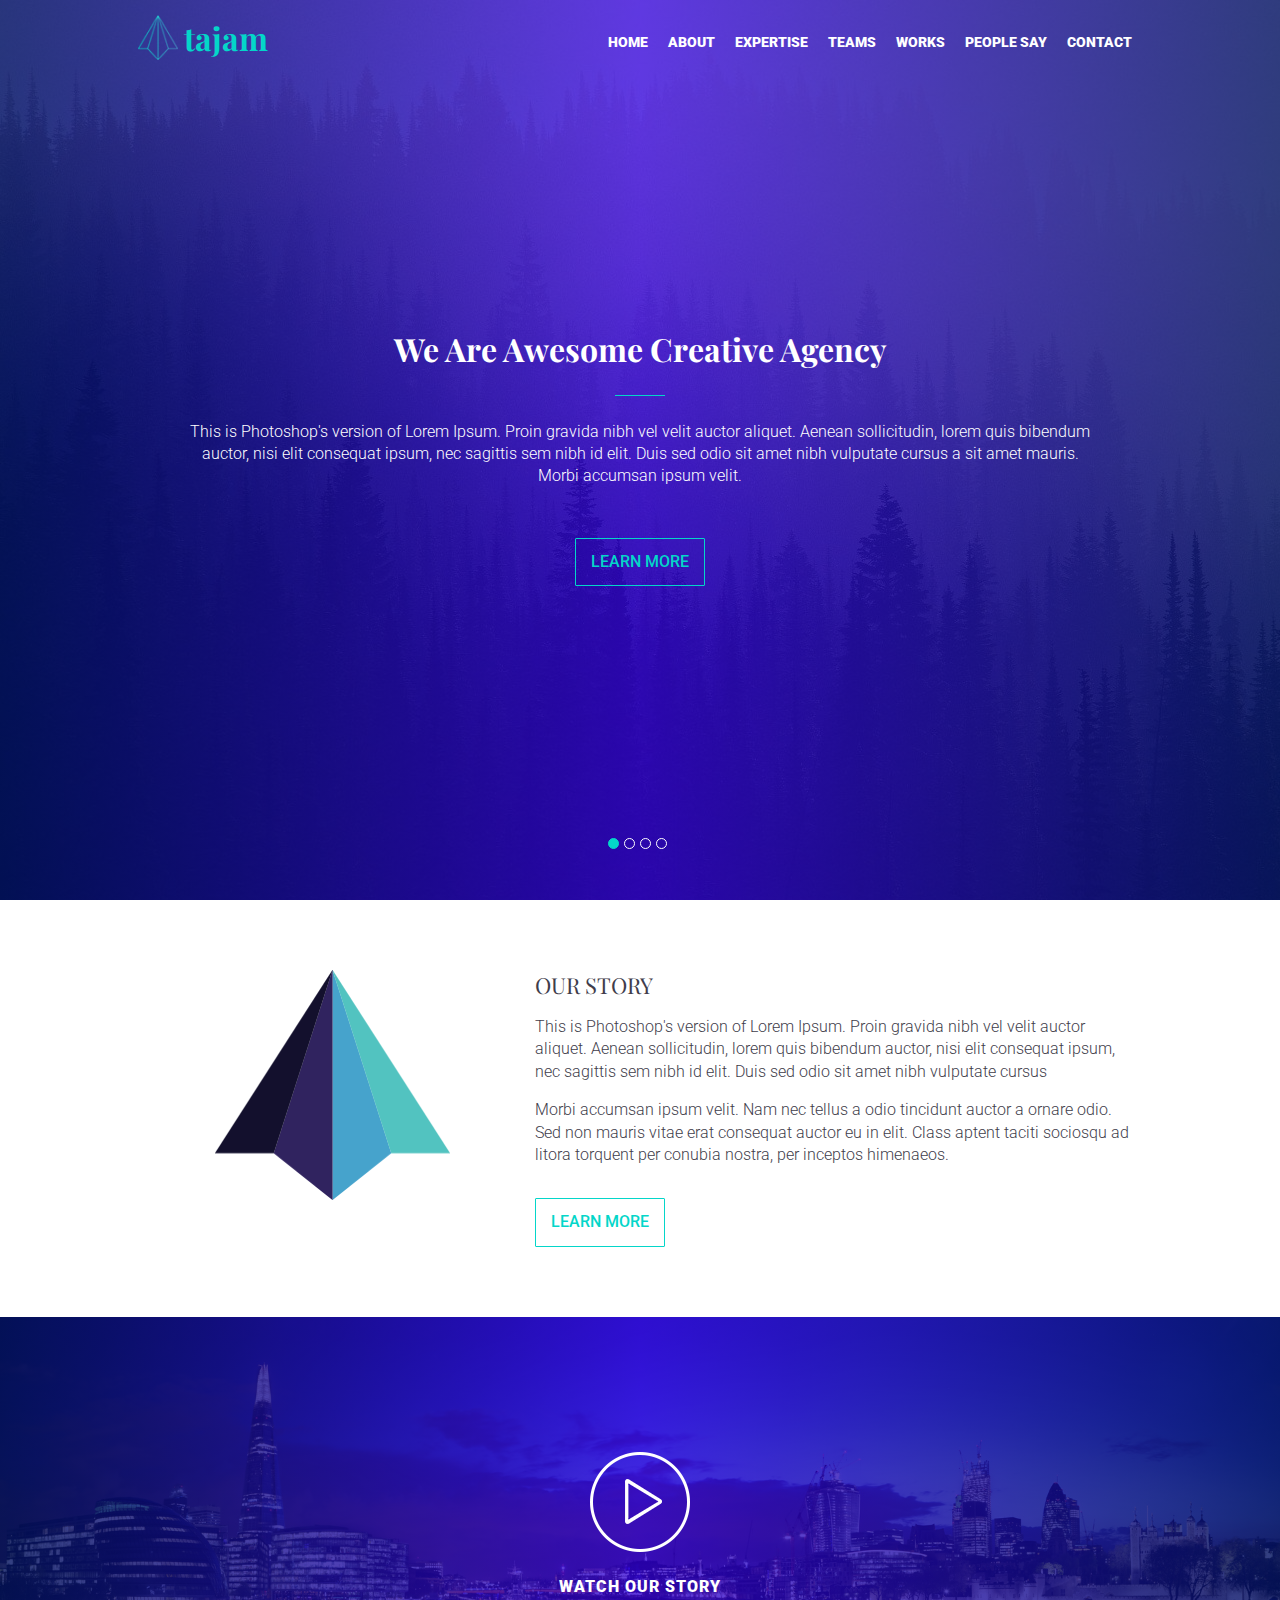
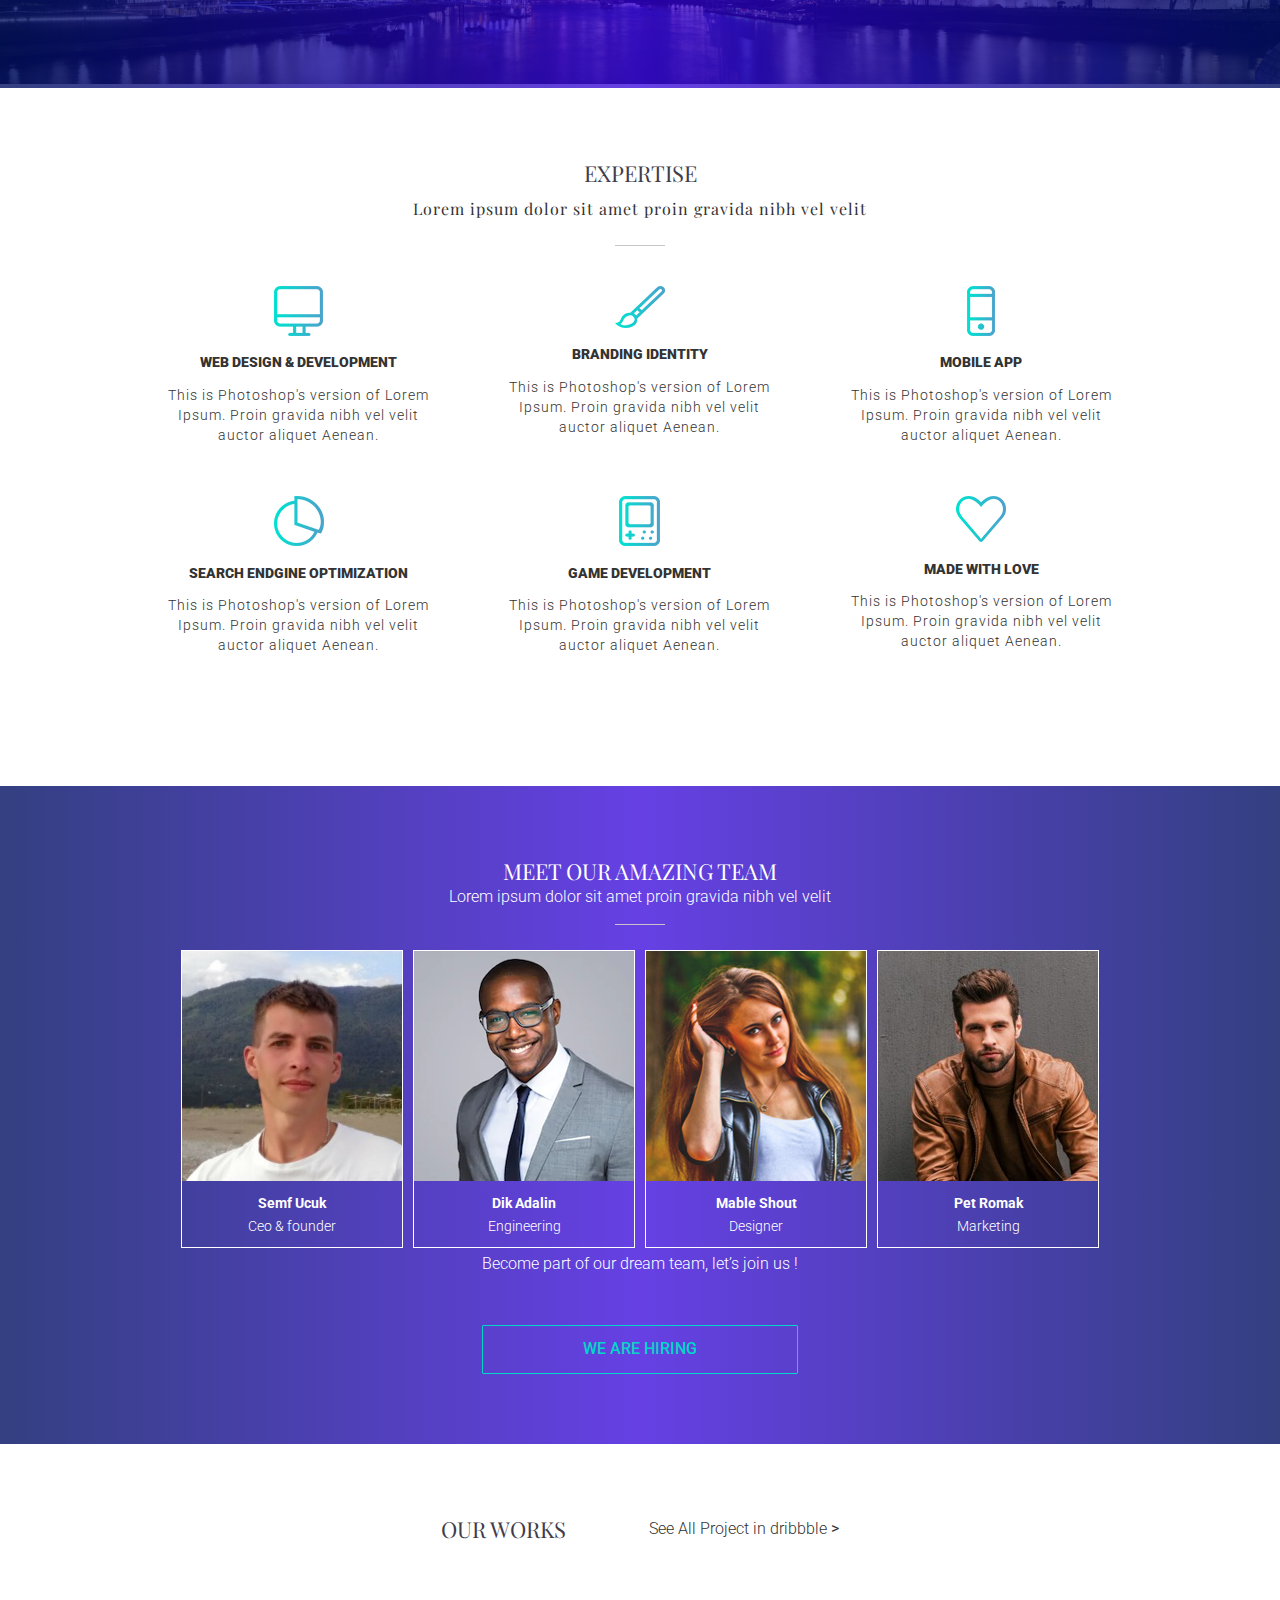
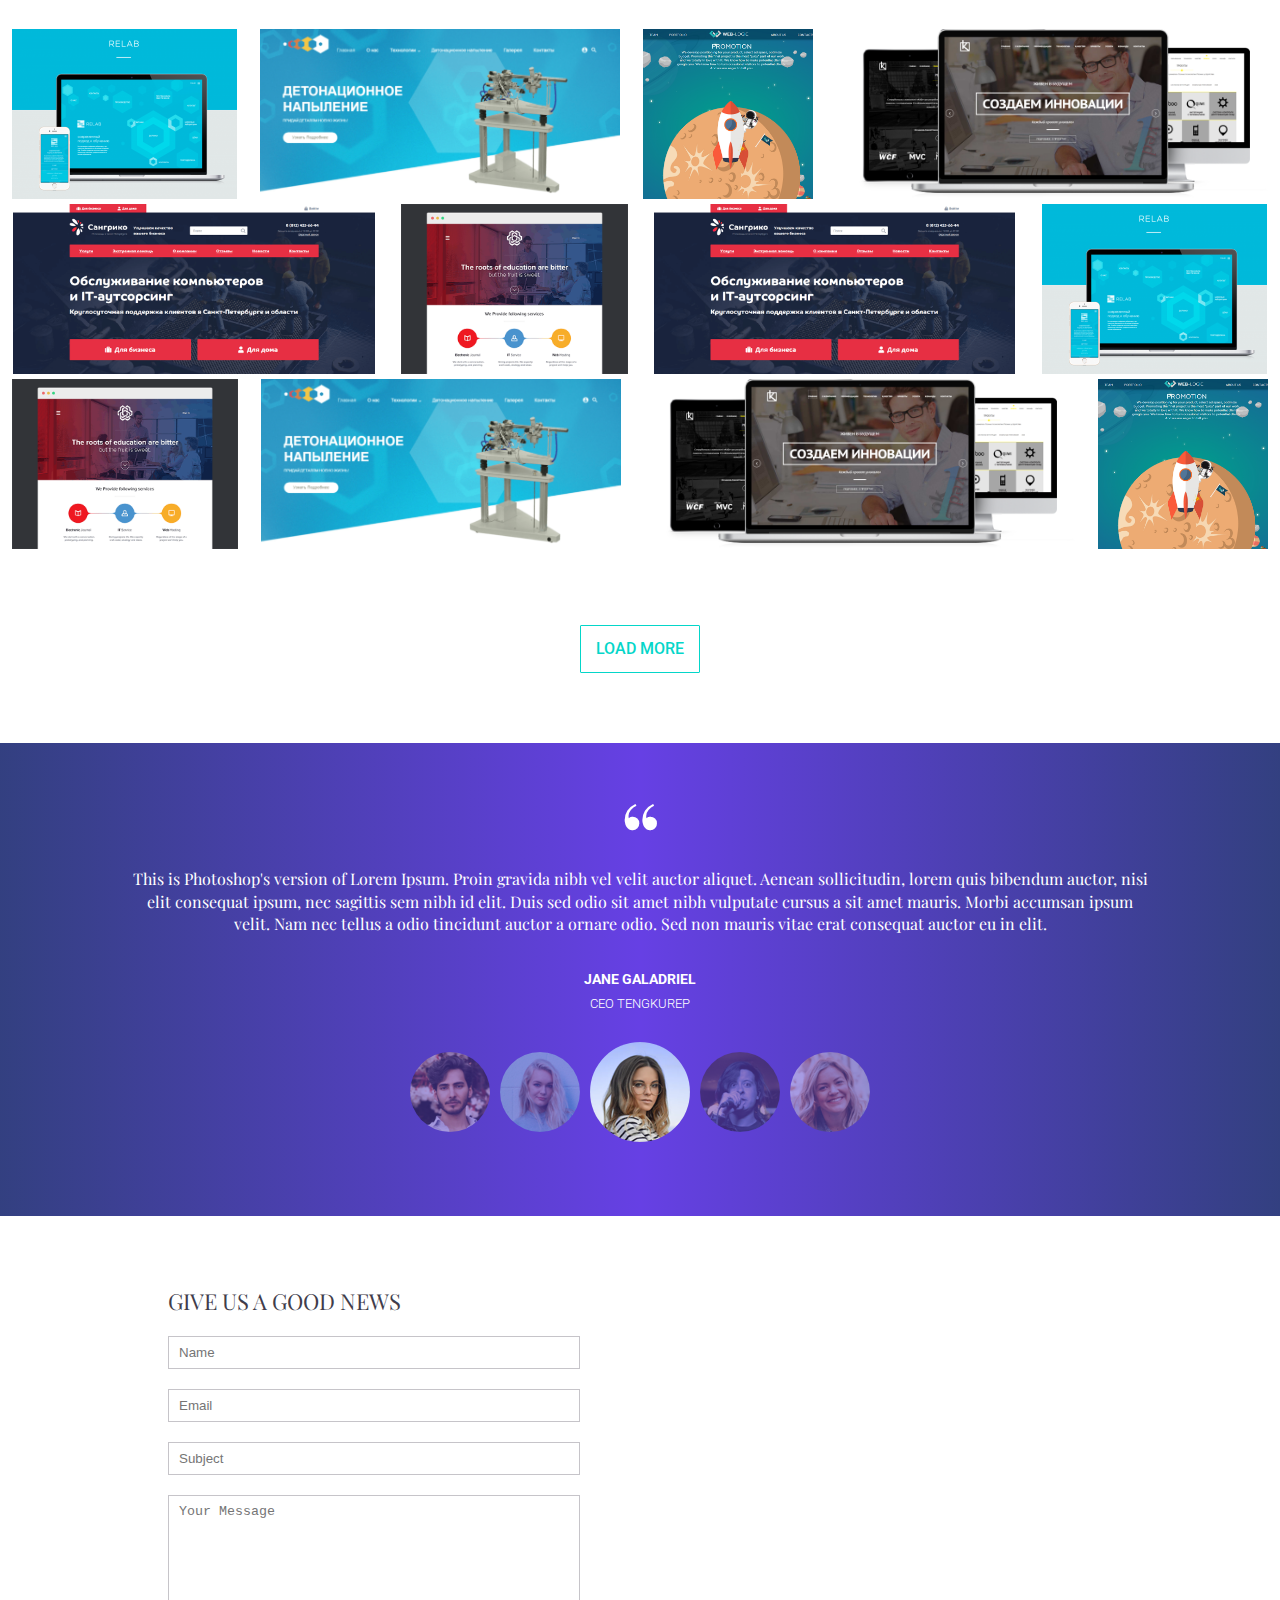
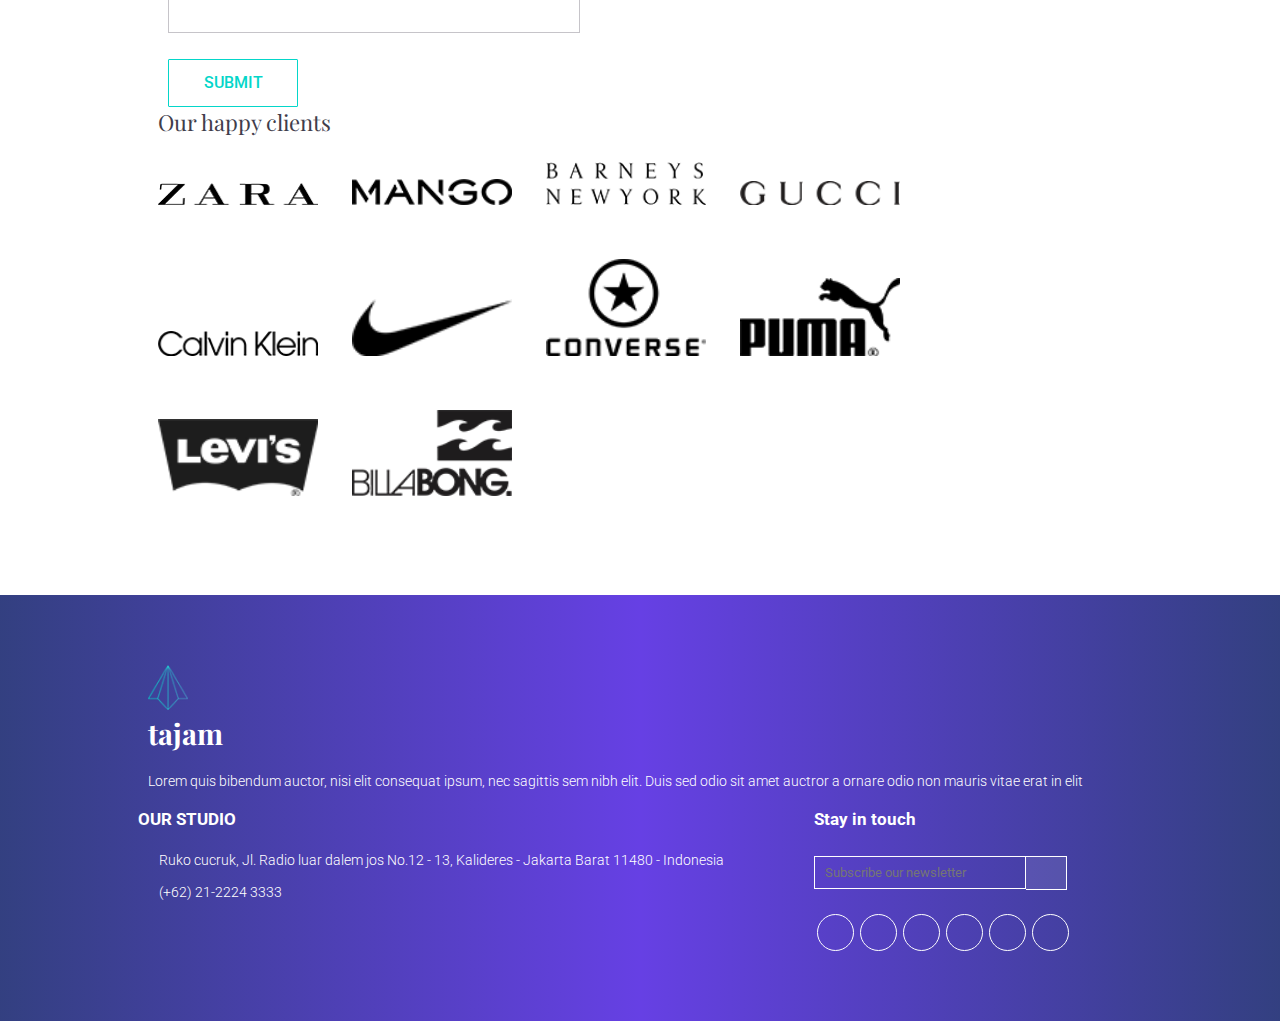
==== Tajem/index.html @ 439e1b5f "Добавлены файлы сайта" ====
<!DOCTYPE html>
<html lang="en" dir="ltr">
  <head>
    <meta charset="utf-8">
    <meta name="viewport" content="width=device-width,initial-scale=1">
    <meta name="description" content="Glasscorn portfolio site">
    <link rel="stylesheet" type="text/css" href="styles/flexbox-classes.css">
    <link rel="stylesheet" type="text/css" href="styles/master.css">
    <link rel="stylesheet" type="text/css" href="styles/adaptive-menu.css">
    <link rel="stylesheet" type="text/css" href="styles/media.css">
    <link href="https://fonts.googleapis.com/css?family=Playfair+Display:400,700,900|
    Roboto:100,300,400,500,700,900&display=swap" rel="stylesheet">
    <title>Tajem Master</title>
    <script src="https://kit.fontawesome.com/7d2cee391a.js"></script>
  </head>
  <body>
    <script type="text/javascript">
      window.onload = function(){
        document.body.classList.remove('preload');
      }
    </script>

    <section class="first-screen-section full-height full-bg">
      <div class="bg-overlay"></div>
      <div class="wrapper full-height vertical-flex space-between center-block">
        <header class="flex vertical-center space-between upper-overlay">
          <div class="logo-box flex vertical-center area-left roboto-font">
            <img class="logo" src="Images/tajam-logo.png" alt="">
            <h1>tajam</h1>
          </div>
          <input type="checkbox" id="check-menu" class="disabled">
          <nav class="area-right">
            <ul class="uppercase roboto-font">
              <li><a class="white-text" href="#">Home</a></li>
              <li><a class="white-text" href="#">About</a></li>
              <li><a class="white-text" href="#">Expertise</a></li>
              <li><a class="white-text" href="#">Teams</a></li>
              <li><a class="white-text" href="#">Works</a></li>
              <li><a class="white-text" href="#">People say</a></li>
              <li><a class="white-text" href="#">Contact</a></li>
            </ul>
          </nav>
          <label class="adaptive-menu-button" for="check-menu">
            <span class="stick top-stick"></span>
            <span class="stick middle-stick"></span>
            <span class="stick bottom-stick"></span>
          </label>
        </header>
        <div class="title vertical-flex vertical-center upper-overlay center-text white-text">
          <h1>We Are Awesome Creative Agency</h1>
          <span class="separator"></span>
          <p class="title-desc">This is Photoshop's version  of Lorem Ipsum. Proin gravida nibh vel velit auctor aliquet. Aenean sollicitudin, lorem
             quis bibendum auctor, nisi elit consequat ipsum, nec sagittis sem nibh id elit. Duis sed odio sit amet nibh
             vulputate cursus a sit amet mauris. Morbi accumsan ipsum velit.</p>
          <input class="button" type="button" value="Learn more">
        </div>
        <div class="circle-box flex center-block upper-overlay">
          <span class="circle curry"></span>
          <span class="circle"></span>
          <span class="circle"></span>
          <span class="circle"></span>
        </div>
     </div>
    </section>

    <section class="story-section">
      <div class="story-wrapper wrapper flex space-around center-block">
        <div class="story-container story-image area-left">
          <img class="logo-big" src="Images/logo-big.png" title="Tajem" alt="">
        </div>
        <div class="story-container story-text area-right">
          <h2>OUR STORY</h2>
          <p class="story-desc">This is Photoshop's version  of Lorem Ipsum. Proin gravida nibh vel velit auctor
            aliquet. Aenean sollicitudin, lorem quis bibendum auctor, nisi elit consequat ipsum,
            nec sagittis sem nibh id elit. Duis sed odio sit amet nibh vulputate cursus</p>
          <p class="story-desc">Morbi accumsan ipsum velit. Nam nec tellus a odio tincidunt auctor a ornare odio.
            Sed non  mauris vitae erat consequat auctor eu in elit. Class aptent taciti sociosqu
            ad litora torquent per conubia nostra, per inceptos himenaeos.</p>
          <input class="button white-bg-button" type="button" value="Learn more">
        </div>
      </div>
    </section>

    <section class="video-section">
      <div class="video-wrapper">
        <div id="video-overlay" class="bg-overlay"></div>
        <video id="video" src="Video/video.mp4" loop poster="Images/poster-image.jpg"></video>
        <span id="video-controls" class="upper-overlay">
          <img id="play" src="Images/play.png" alt="">
          <img id="pause" class="disabled" src="Images/pause.png." alt="">
        </span>
        <span id="video-text" class="upper-overlay uppercase center-text roboto-font white-text">Watch our story</span>
      </div>
    </section>

    <section class="trigger-section">
      <div class="wrapper benefits vertical-flex vertical-center horizontal-center wrap center-block center-text">
        <h2>EXPERTISE</h2>
        <p class="playfair-font">Lorem ipsum dolor sit amet proin gravida nibh vel velit</p>
        <span class="separator gray"></span>
        <div class="triggers-box flex space-around wrap roboto-font">
          <div class="trigger">
            <img src="Images/webDev.png" alt="">
            <h3 class="uppercase">Web design & development</h3>
            <p>This is Photoshop's version  of Lorem<br>
               Ipsum. Proin gravida nibh vel velit<br>
               auctor aliquet Aenean.</p>
          </div>
          <div class="trigger">
            <img src="Images/branding.png" alt="">
            <h3 class="uppercase">Branding identity</h3>
            <p>This is Photoshop's version  of Lorem<br>
               Ipsum. Proin gravida nibh vel velit<br>
               auctor aliquet Aenean.</p>
          </div>
          <div class="trigger">
            <img src="Images/mobile.png" alt="">
            <h3 class="uppercase">Mobile app</h3>
            <p>This is Photoshop's version  of Lorem<br>
               Ipsum. Proin gravida nibh vel velit<br>
               auctor aliquet Aenean.</p>
          </div>
          <div class="trigger">
            <img src="Images/seo.png" alt="">
            <h3 class="uppercase">Search endgine optimization</h3>
            <p>This is Photoshop's version  of Lorem<br>
               Ipsum. Proin gravida nibh vel velit<br>
               auctor aliquet Aenean.</p>
          </div>
          <div class="trigger">
            <img src="Images/game.png" alt="">
            <h3 class="uppercase">Game development</h3>
            <p>This is Photoshop's version  of Lorem<br>
               Ipsum. Proin gravida nibh vel velit<br>
               auctor aliquet Aenean.</p>
          </div>
          <div class="trigger">
            <img src="Images/love.png" alt="">
            <h3 class="uppercase">Made with love</h3>
            <p>This is Photoshop's version  of Lorem<br>
               Ipsum. Proin gravida nibh vel velit<br>
               auctor aliquet Aenean.</p>
          </div>
        </div>
      </div>
    </section>

    <section class="team-section full-bg">
      <div class="bg-overlay"></div>
      <div class="wrapper team vertical-flex vertical-center upper-overlay center-block white-text">
        <h2 class="playfair-font white-text">MEET OUR AMAZING TEAM</h2>
        <p>Lorem ipsum dolor sit amet proin gravida nibh vel velit</p>
        <span class="separator gray"></span>
        <div class="flex vertical-center horizontal-center wrap center-text">
          <div class="person-card roboto-font">
            <img class="person-face" src="Images/seo-person.jpg" alt="">
            <h3 class="roboto-font">Semf Ucuk</h3>
            <p>Ceo & founder</p>
          </div>
          <div class="person-card">
            <img class="person-face" src="Images/engineering-person.jpg" alt="">
            <h3 class="roboto-font">Dik Adalin</h3>
            <p>Engineering</p>
          </div>
          <div class="person-card">
            <img class="person-face" src="Images/designer-person.jpg" alt="">
            <h3 class="roboto-font">Mable Shout</h3>
            <p>Designer</p>
          </div>
          <div class="person-card">
            <img class="person-face" src="Images/marketing-person.jpg" alt="">
            <span class="person-text">
              <h3 class="roboto-font">Pet Romak</h3>
              <p>Marketing</p>
            </span>
          </div>
        </div>
        <div class="under-text vertical-flex">
          <p>Become part of our dream team, let’s join us !</p>
          <input class="button white-button" type="button" value="We are hiring">
        </div>
      </div>
    </section>

    <section class="works-section">
      <div class="wrapper-full works vertical-flex vertical-center">
        <span class="wrapper works-header flex vertical-center   space-around">
          <h2 class="uppercase">Our works</h2>
          <p class="see_all roboto-font">See All Project in dribbble <b>></b></p>
        </span>
        <div class="works-box flex space-around wrap">
          <img class="work" src="Images/Works/work1.png" alt="">
          <img class="work" src="Images/Works/work2.png" alt="">
          <img class="work" src="Images/Works/work3.png" alt="">
          <img class="work" src="Images/Works/work4.png" alt="">
          <img class="work" src="Images/Works/work5.png" alt="">
          <img class="work" src="Images/Works/work6.png" alt="">
          <img class="work" src="Images/Works/work5.png" alt="">
          <img class="work" src="Images/Works/work1.png" alt="">
          <img class="work" src="Images/Works/work6.png" alt="">
          <img class="work" src="Images/Works/work2.png" alt="">
          <img class="work" src="Images/Works/work4.png" alt="">
          <img class="work" src="Images/Works/work3.png" alt="">
          <img class="work hidden-work" src="Images/Works/work1.png" alt="">
          <img class="work hidden-work" src="Images/Works/work2.png" alt="">
          <img class="work hidden-work" src="Images/Works/work3.png" alt="">
          <img class="work hidden-work" src="Images/Works/work4.png" alt="">
          <img class="work hidden-work" src="Images/Works/work5.png" alt="">
          <img class="work hidden-work" src="Images/Works/work6.png" alt="">
        </div>
        <input id="more-button" class="button white-bg-button" type="button" value="Load more">
      </div>
    </section>

    <section class="teachers-section ful-bg">
      <div class="bg-overlay"></div>
      <div class="wrapper teachers vertical-flex upper-overlay center-block white-text">
        <h2 class="quotes center-text white-text">“</h2>
        <p class="teachers-text playfair-font center-text">This is Photoshop's version  of Lorem Ipsum. Proin gravida nibh vel velit auctor aliquet. Aenean
          sollicitudin, lorem quis bibendum auctor, nisi elit consequat ipsum, nec sagittis sem nibh id elit. Duis
          sed odio sit amet nibh vulputate cursus a sit amet mauris. Morbi accumsan ipsum velit. Nam nec tellus
          a odio tincidunt auctor a ornare odio. Sed non  mauris vitae erat consequat auctor eu in elit.</p>
        <div class="under-text vertical-flex">
          <div id="profession-slider">
            <div class="slider-wrapper flex horizontal-center center-block">
              <ul class="slider-list flex space-between vertical-center uppercase center-text" id="slider-profession-list">
                <li class="slide profession-slide">
                  <h2>David Sakhim</h2>
                  <h3>Analytics Manager</h3>
                </li>
                <li class="slide profession-slide">
                  <h2>Steve Light</h2>
                  <h3>Marketing Specialist</h3>
                </li>
                <li class="slide profession-slide">
                  <h2>Alan Gandhi</h2>
                  <h3>Cyber Security</h3>
                </li>
                <li class="slide profession-slide">
                  <h2>Emmie Edwards</h2>
                  <h3>Manager</h3>
                </li>
                <li class="slide profession-slide">
                  <h2>Jane Galadriel</h2>
                  <h3>Ceo Tengkurep</h3>
                </li>
                <li class="slide profession-slide">
                  <h2>Laury Brown</h2>
                  <h3>Software Engineer</h3>
                </li>
                <li class="slide profession-slide">
                  <h2>Lize Rose</h2>
                  <h3>Neuronetwork developer</h3>
                </li>
                <li class="slide profession-slide">
                  <h2>Alice Smith</h2>
                  <h3>Game Developer</h3>
                </li>
                <li class="slide profession-slide">
                  <h2>Tim Clark</h2>
                  <h3>Database Administrator</h3>
                </li>
              </ul>
            </div>
          </div>
          <div id="slider" class="flex">
            <span class="slider-control white-text" id="control-left"><i class="fas fa-chevron-left"></i></span>
            <div class="slider-wrapper flex horizontal-center center-block">
              <ul class="slider-list flex vertical-center" id="slider-list">
                <li class="slide">
                  <img class="slider-image" src="Images/slide-1.jpg" alt="">
                </li>
                <li class="slide">
                  <img class="slider-image" src="Images/slide-2.jpg" alt="">
                </li>
                <li class="slide">
                  <img class="slider-image" src="Images/slide-3.jpg" alt="">
                </li>
                <li class="slide">
                  <img class="slider-image" src="Images/slide-4.jpg" alt="">
                </li>
                <li class="slide">
                  <img class="slider-image" src="Images/slide-5.jpg" alt="">
                </li>
                <li class="slide">
                  <img class="slider-image" src="Images/slide-6.jpg" alt="">
                </li>
                <li class="slide">
                  <img class="slider-image" src="Images/slide-7.jpg" alt="">
                </li>
                <li class="slide">
                  <img class="slider-image" src="Images/slide-8.jpg" alt="">
                </li>
                <li class="slide">
                  <img class="slider-image" src="Images/slide-9.jpg" alt="">
                </li>
              </ul>
            </div>
            <span class="slider-control" id="control-right"><i class="fas fa-chevron-right"></i></span>
          </div>
        </div>
      </div>
    </section>

    <section class="parthners-section">
      <div class="wrapper parthners flex wrap center-block">
        <div class="feedback-form-wrap area-left">
          <h2 class="uppercase">Give us a good news</h2>
            <form class="feedback vertical-flex roboto-font">
              <input type="text" placeholder="Name">
              <input type="text" placeholder="Email">
              <input type="text" placeholder="Subject">
              <textarea name="name" rows="8" cols="80" placeholder="Your Message"></textarea>
              <input style="width: 130px;" type="button" class="button white-bg-button" value="Submit">
            </form>
          </div>
          <div class="brands-wrap area-right">
            <h2>Our happy clients</h2>
            <img class="brand" src="Images/brands/Zara_Logo.png" alt="">
            <img class="brand" src="Images/brands/Logo_Mango.png" alt="">
            <img class="brand" src="Images/brands/Barneys_New_York_Logo.png" alt="">
            <img class="brand" src="Images/brands/Gucci_Logo.png" alt="">
            <img class="brand" src="Images/brands/Calvin_klein_logo.png" alt="">
            <img class="brand" src="Images/brands/Logo_NIKE.png" alt="">
            <img class="brand" src="Images/brands/Converse_logo.png" alt="">
            <img class="brand" src="Images/brands/Puma_Logo.png" alt="">
            <img class="brand" src="Images/brands/Levi's_logo..png" alt="">
            <img class="brand" src="Images/brands/Billabong_Logo.png" alt="">
          </div>
        </div>
      </div>
    </section>

    <section class="footer-section full-bg">
      <div class="bg-overlay"></div>
      <div class="wrapper footer vertical-flex upper-overlay center-block">
        <div class="info-container flex wrap">
          <div class="logo-box info vertical-flex white-text">
            <span style="margin-bottom: 20px;" class="horizontal-flex">
              <img class="logo" src="Images/tajam-logo.png" alt="">
              <h1>tajam</h1>
            </span>
            <p>Lorem quis bibendum auctor, nisi elit consequat ipsum, nec sagittis sem nibh elit. Duis sed odio sit amet auctror a ornare odio non mauris vitae erat in elit</p>
          </div>
          <div class="contacts info vertical-flex vertical-start white-text">
            <h3 class="uppercase roboto-font">Our studio</h3>
            <span class="contact-text adress flex vertical-start">
              <p>Ruko cucruk, Jl. Radio luar dalem jos No.12 - 13, Kalideres - Jakarta Barat
                11480 - Indonesia</p>
            </span>
            <span class="contact-text number flex vertical-start">
              <p>(+62) 21-2224 3333</p>
            </span>
          </div>
          <div class="subscribe info vertical-flex">
            <h3 class="roboto-font white-text">Stay in touch</h3>
            <span class="submit flex vertical-center">
              <input class="messge-send roboto-font white-text" type="text" placeholder="Subscribe our newsletter">
              <button class="send-button white-text" type="button"><i class="far fa-paper-plane"></i></button>
            </span>
            <span class="socials">
              <ul class="social-list">
                <li>
                  <a class="flex vertical-center horizontal-center white-text" href="#"><i class="fab fa-facebook-f"></i></a>
                </li>
                <li>
                  <a class="flex vertical-center horizontal-center white-text" href="#"><i class="fab fa-twitter"></i></a>
                </li>
                <li>
                  <a class="flex vertical-center horizontal-center white-text" href="#"><i class="fab fa-instagram"></i></a>
                </li>
                <li>
                  <a class="flex vertical-center horizontal-center white-text" href="#"><i class="fab fa-google-plus-g"></i></a>
                </li>
                <li>
                  <a class="flex vertical-center horizontal-center white-text" href="#"><i class="fab fa-youtube"></i></a>
                </li>
                <li>
                  <a class="flex vertical-center horizontal-center white-text" href="#"><i class="fab fa-reddit-alien"></i></a>
                </li>
              </ul>
            </span>
          </div>
        </div>
      </div>
    </section>

    <script type="text/javascript" defer src="Assets/video.js"></script>
    <script type="text/javascript" defer src="Assets/slider.js"></script>
    <script type="text/javascript" defer src="Assets/buttons.js"></script>
  </body>
</html>
---- Tajem/styles/flexbox-classes.css ----
.flex {
  display: flex;
}

.vertical-flex {
  display: flex;
  flex-direction: column;
}

.horizontal-center {
  justify-content: center;
}

.vertical-center {
  align-items: center;
}

.vertical-start {
  align-items: flex-start;
}

.space-between {
  justify-content: space-between;
}

.space-around {
  justify-content: space-around;
}

.wrap {
  flex-wrap: wrap;
}
---- Tajem/styles/master.css ----
h1, h2 {
  font-family: 'Playfair Display', serif;
  font-size: 2em;
  margin: 0;
}
h2 {
  font-size: 22px;
  color: #413d4b;
  font-weight: 300;
}

.preload * {
  transition: none;
}
.wrapper {
  max-width: 1024px;
  min-width: 480px;
}
.center-block {
  margin: 0 auto;
}
.full-bg {
  background-size: cover;
  background-position: center;
}
.area-left {
  padding-left: 10px;
}
.area-right {
  padding-right: 10px;
}
.bg-overlay {
  position: absolute;
  top: 0;
  left: 0;
  width: 100%;
  height: 100%;
  background: -webkit-linear-gradient(left, rgba(0, 16, 97, 0.8)
  0%, rgba(51,0,219,0.75) 50%, rgba(0, 16, 97, 0.8) 100%);
  z-index: 1;
}
.upper-overlay {
  z-index: 2;
  position: relative;
}
.uppercase {
  text-transform: uppercase;
}
.center-text {
  text-align: center;
}
.white-text {
  color: #fff !important;
}
.roboto-font {
  font-family: 'Roboto', sans-serif;
}
.playfair-font {
  font-family: 'Playfair Display', serif;
}


body {
  margin: 0;
  overflow-x: hidden;
}

.first-screen-section {
  background: url(../Images/first-screen-bg.jpg);
  background-attachment: fixed;
  position: relative;
}

.full-height {
  height: 100vh;
}

header {
  padding: 15px 0;
}

.logo-box {
  font-weight: 100;
  color: #04d6c9;
  padding-left: 10px;
}

.logo {
  width: 40px;
  height: 45px;
  margin-right: 5%;
}
.logo-big {
  width: 235px;
  height: 230px;
}

nav ul li {
  list-style: none;
  float: left;
  padding: 0 10px;
  font-size: 0.9em;
  font-weight: 900;
}
nav a {
  text-decoration: none;
  transition: 500ms ease;
}
nav a:hover {
  color: #04d6c9;
}
nav ul {
  margin: 0;
  padding: 10px 0 0 0;
}

p, .button {
  font-family: 'Roboto', sans-serif;
  font-weight: 300;
  margin: 0;
  line-height: 1.4em;
}

.separator {
  display: block;
  width: 50px;
  height: 1px;
  background-color: #04d6c9;
  margin: 25px 0;
}

.title-desc {
  width: 90%;
}

.button {
  background: none;
  border: 1px solid #04d6c9;
  border-radius: 1px;
  font-size: 1em;
  font-weight: 500;
  color: #04d6c9;
  padding: 12px 15px;
  margin-top: 50px;
  cursor: pointer;
  transition: 200ms ease;
  text-align: center;
  text-transform: uppercase;
}
.button:hover {
  color: #fff;
}
.button:active {
  border: 1px solid #fff;
}

.circle-box {
  padding-bottom: 5%;
}

.circle {
  width: 9px;
  height: 9px;
  border: solid 1px #fff;
  border-radius: 50%;
  margin-right: 5px;
}

.curry {
  border: solid 1px #04d6c9;
  background-color: #04d6c9;
}

.story-container {
  margin: 0 10px;
}

.story-wrapper {
  padding: 70px;
  padding-right: 0;
}

.story-desc {
  color: #413d4b;
  margin: 16px 0;
  width: 600px;
}

.white-bg-button {
  margin-top: 16px;
}
.white-bg-button:hover {
  color: rgba(0, 16, 97, 0.8);
}

.video-wrapper {
  position: relative;
}

.disabled {
  display: none;
}

video {
  object-fit: cover;
}

video[poster] {
  height:100%;
  width:100%;
}

#video-controls, #video-text {
  margin: auto;
  position: absolute;
  top: 0;
  right: 0;
  bottom: 0;
  left: 0;
  width: 100px;
  height: 100px;
}

#video-text {
  width: 180px;
  top: 250px;
  font-weight: 900;
  letter-spacing: 1px;
  opacity: 1;
  transition: 700ms ease;
}

.hidden {
  opacity: 0 !important;
}

#video-controls img {
  position: absolute;
  top: 0;
  left: 0;
  cursor: pointer;
}

#pause {
  opacity: 0;
  transition: 700ms ease;
}
#pause:hover  {
  opacity: 1;
}


.gray {
  background-color: #c6c4c9;
  margin: 15px 0 20px 0;
}

.trigger-section > div p {
  margin: 10px 0;
  letter-spacing: 1px;
  color: #333;
}

.triggers-box h3 {
  font-weight: 900;
}
.triggers-box h3, .triggers-box p {
  color: #333;
  font-size: 0.9em;
}

.benefits {
  padding: 70px 0 100px 0;
}

.trigger {
  margin: 20px;
}


.team-section {
  background: url(../Images/team-section-bg.jpg);
  background-attachment: fixed;
  position: relative;
}

.team {
  padding: 70px 0;
}
.team, .teachers h2 {
  margin-bottom: 10px;
}

.person-box {
  margin: 10px 0 60px 0;
}

.person-card {
  width: 220px;
  border: 1px solid #fff;
  margin: 5px 5px;
}
.person-card h3, .person-card p {
  font-size: 0.9em;
  margin: 10px 0 5px 0;
}
.person-card p {
  margin: 5px 0 10px 0;
}

.team-button {
  margin-top: 20px;
}

.works {
  margin: 70px 0;
}

.see_all {
  color: #333;
  cursor: pointer;
}
.see_all:hover {
  text-decoration: underline;
}

.works-box {
  margin: 80px 0 60px 0;
}

.work {
  max-height: 170px;
  margin-top: 5px;
}

.hidden-work {
  display: none;
}

.works-button {
  margin: 0;
}


.teachers-section {
  background: url(../Images/teachers-section-bg.jpg);
  background-attachment: fixed;
  position: relative;
}

.teachers {
  padding: 70px 0;
}

.quotes {
  font-size: 6.5em;
  line-height: 45px;
}

#slider {
  position: relative;
}

.slider-wrapper {
  width: 480px;
  overflow: hidden;
}

.slider-list {
  padding: 0;
  margin: 0;
  left: 0;
  position: relative;
  transition: 400ms ease;
}

.slide {
  list-style: none;
}
.profession-slide h2, .profession-slide h3 {
  font-size: 0.9em;
  font-weight: 700;
  line-height: 10px;
  color: #fff;
  font-family: 'Roboto', sans-serif;
}
.profession-slide h3 {
  font-size: 0.82em;
  font-weight: 300;
}
.profession-slide {
  margin: 40px 0 20px 0;
  opacity: 0;
  transition: 500ms ease;
}

.slider-image {
  border-radius: 50%;
  width: 80px;
  padding: 0 5px;
  opacity: 0.5;
  user-select: none;
  transition: 500ms ease opacity;
}

.current-slide {
  width: 100px;
  opacity: 1;
  transition: 500ms ease opacity;
}

.slider-control {
  font-size: 20px;
  position: absolute;
  top: 40%;
  user-select: none;
  cursor: pointer;
  opacity: 0.5;
}
.slider-control:hover {
  opacity: 1;
}

#control-left {
  left: 20%;
}
#control-right {
  right: 20%;
}

.parthners {
  padding: 70px 0;
  text-align: left;
}
.parthners > div {
  margin: 0 30px;
}

form {
  margin-top: 10px;
}

form input, textarea, .messge-send {
  width: 400px;
  padding: 8px 0 8px 10px;
  margin: 10px 0;
  color: #333;
  border: 1px solid rgba(65, 61, 75, 0.3);
  resize: none;
  outline: none;
}

.brands-wrap {
  margin-right: 0;
}

.brand {
  width: 160px;
  margin: 25px 30px 25px 0;
}


.footer-section {
  position: relative;
  background-image: url(../Images/footer-section-bg.jpg);
  background-attachment: fixed;
}

.footer {
  padding: 70px 0;
}

.info {
  flex-grow: 1;
  min-width: 300px;
  font-size: 0.9em;
  margin: 0 10px;
}

.contact-text {
  margin-top: 5px;
}

.adress:before {
  content: "\f3c5";
  font-family: "Font Awesome 5 Pro";
  font-weight: 900;
  margin: 0 10px 10px 0;
}

.number:before {
  content: "\f095";
  font-family: "Font Awesome 5 Pro";
  font-weight: 900;
  margin: 0 10px 10px 0;
}

.messge-send {
  width: 200px;
  border: #fff 1px solid;
  background: none;
}

.social-list {
  list-style: none;
  padding: 0;
}

.send-button {
  padding: 0 20px;
  height: 34px;
  border: #fff 1px solid;
  border-left: none;
  background-color: rgba(255, 255, 255, 0.1);
  cursor: pointer;
  outline: none;
  transition: 200ms ease;
}
.send-button:hover {
  background-color: #fff;
  color: rgba(0, 16, 97, 1);
}

.social-list li {
  margin: 0 3px;
  width: 35px;
  height: 35px;
  float: left;
  border: 1px #fff solid;
  border-radius: 50%;
  font-size: 1.1em;
}

.social-list a {
  text-decoration: none;
  width: 100%;
  height: 100%;
  transition: 300ms ease;
}
.social-list li:hover {
  background: #fff;
}
.social-list li:hover a {
  color: rgba(0, 16, 97, 1);
}
---- Tajem/styles/adaptive-menu.css ----
.adaptive-menu-button {
  display: none;
  cursor: pointer;
  position: relative;
  width: 30px;
  height: 22px;
}

.top-stick {
  top: 0;
}
.middle-stick {
  top: 50%;
}
.bottom-stick {
  top: 100%;
}
.stick {
  width: 30px;
  background-color: #fff;
  padding: 2px 0;
  box-sizing: border-box;
  border-radius: 1px;
  transition: 400ms ease;
  position: absolute;
  left: 0;
}

#check-menu:checked ~ .adaptive-menu-button  {
  display: block;
}
#check-menu:checked ~ .adaptive-menu-button .top-stick {
  transform: rotate(135deg);
  top: 50%;
}
#check-menu:checked ~ .adaptive-menu-button .bottom-stick {
  transform: rotate(-135deg);
  top: 50%;
}
#check-menu:checked ~ .adaptive-menu-button .middle-stick {
  opacity: 0;
}
---- Tajem/styles/media.css ----
@media screen and (max-width: 1024px) {
  .wrapper {
    width: 90%;
  }
}

@media screen and (max-width: 768px) {
  .story-image {
    display: none;
  }
  .wrapper {
    width: 80%;
  }
  .story-desc {
    width: 90%;
  }
  .work {
    max-width: 50%;
    min-width: 33%;
    max-height: auto;
  }
  .teachers-text {
    width: 90%;
  }
  .slider-wrapper {
    width: 300px;
  }
  #control-left {
    left: 10%;
  }
  #control-right {
    right: 10%;
  }
  .info {
    margin: 0 auto;
  }
  header {
    width: 90%;
    margin: 0 auto;
  }
  #check-menu:checked + nav {
    display: flex;
    flex-direction: column;
    align-items: center;
  }
  nav {
    display: none;
    position: absolute;
    margin: 0 auto;
    top: 0;
    right: 0;
    bottom: 0;
    left: 0;
    }
  nav ul {
      padding: 0;
    }
  nav ul li {
    width: 100vw;
    display: flex;
    justify-content: center;
    float: none;
    padding: 10px 0;
    font-size: calc(4vw + 5px);
    background-color: rgba(51,0,219,0.75);
    z-index: 3;
    position: relative;
  }
  nav ul li:first-child {
    padding-top: 30px;
  }
  nav ul li:last-child {
    padding-bottom: 15px;
  }
  .adaptive-menu-button {
    display: block;
  }
}

@media screen and (max-width: 480px) {
  .video-section {
    display: none;
  }
  /*Адаптивное меню*/
  .adaptive-menu-button {
    display: block;
  }
}
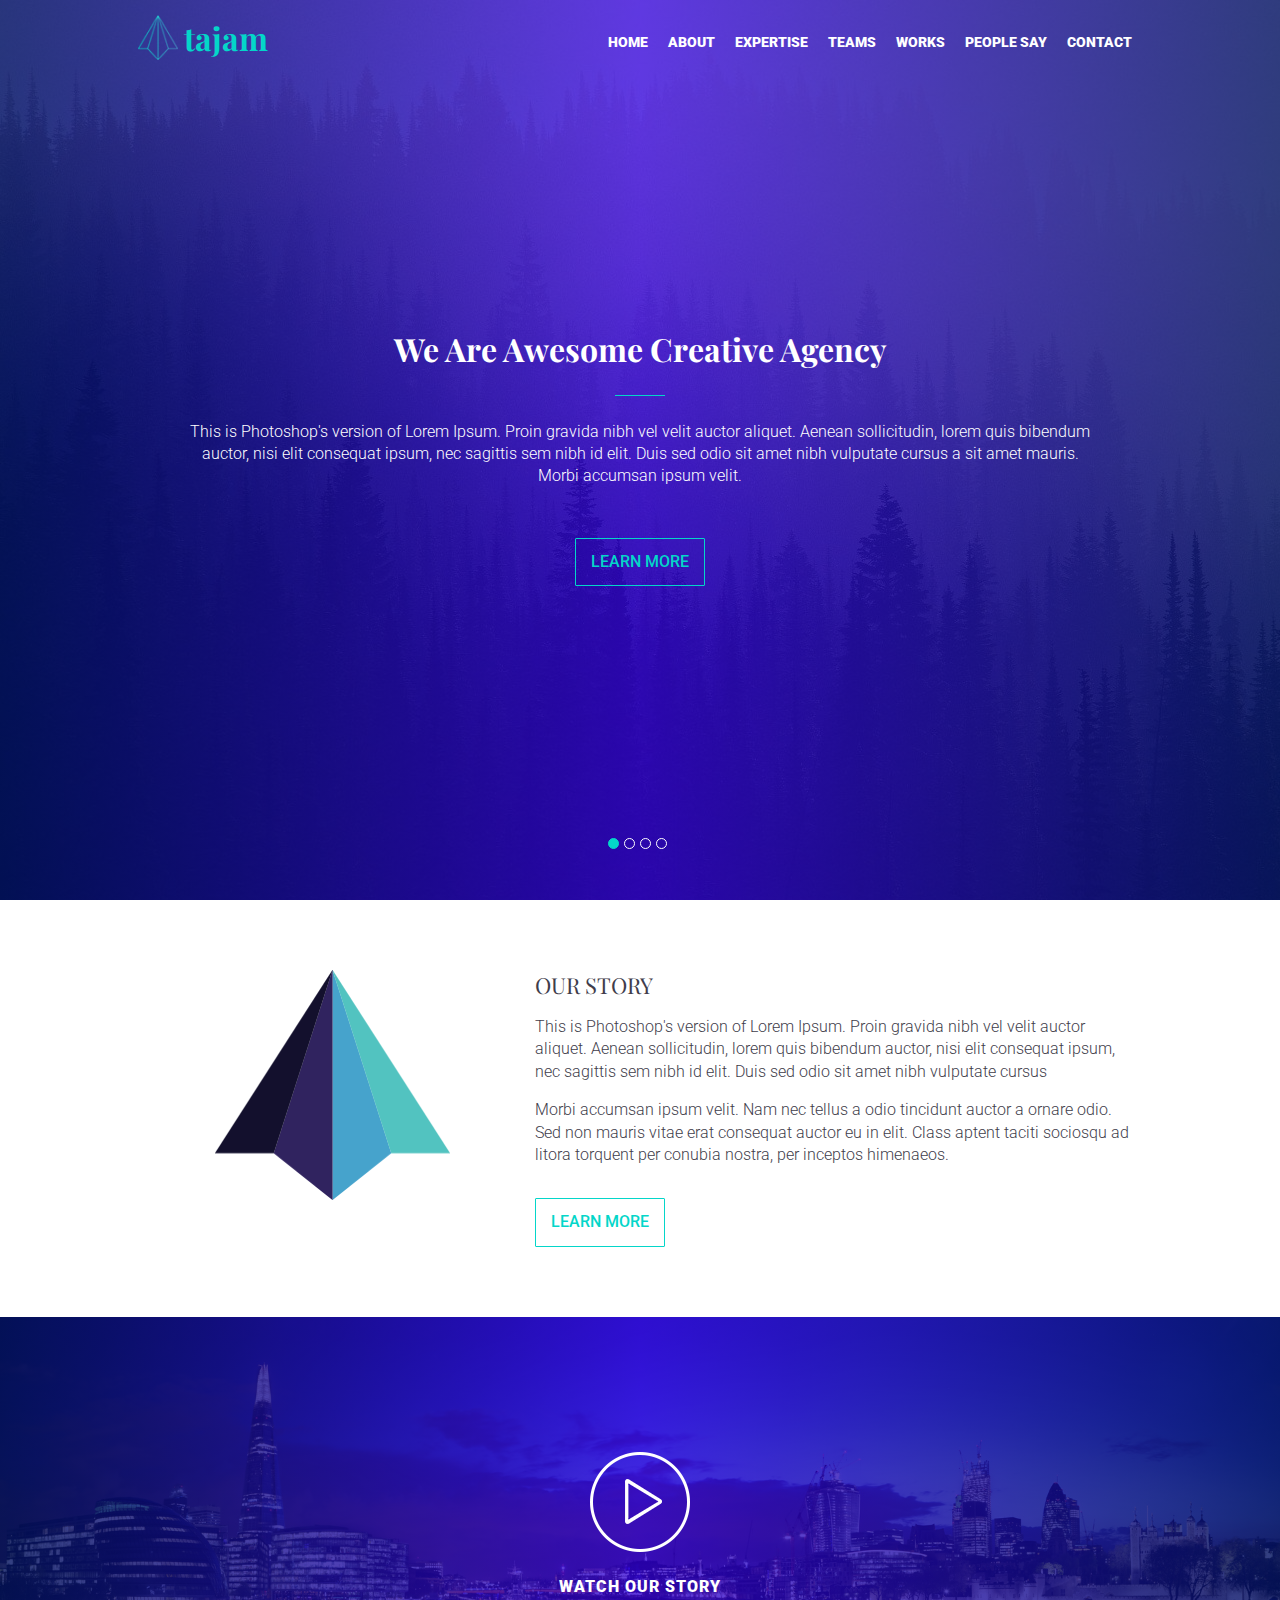
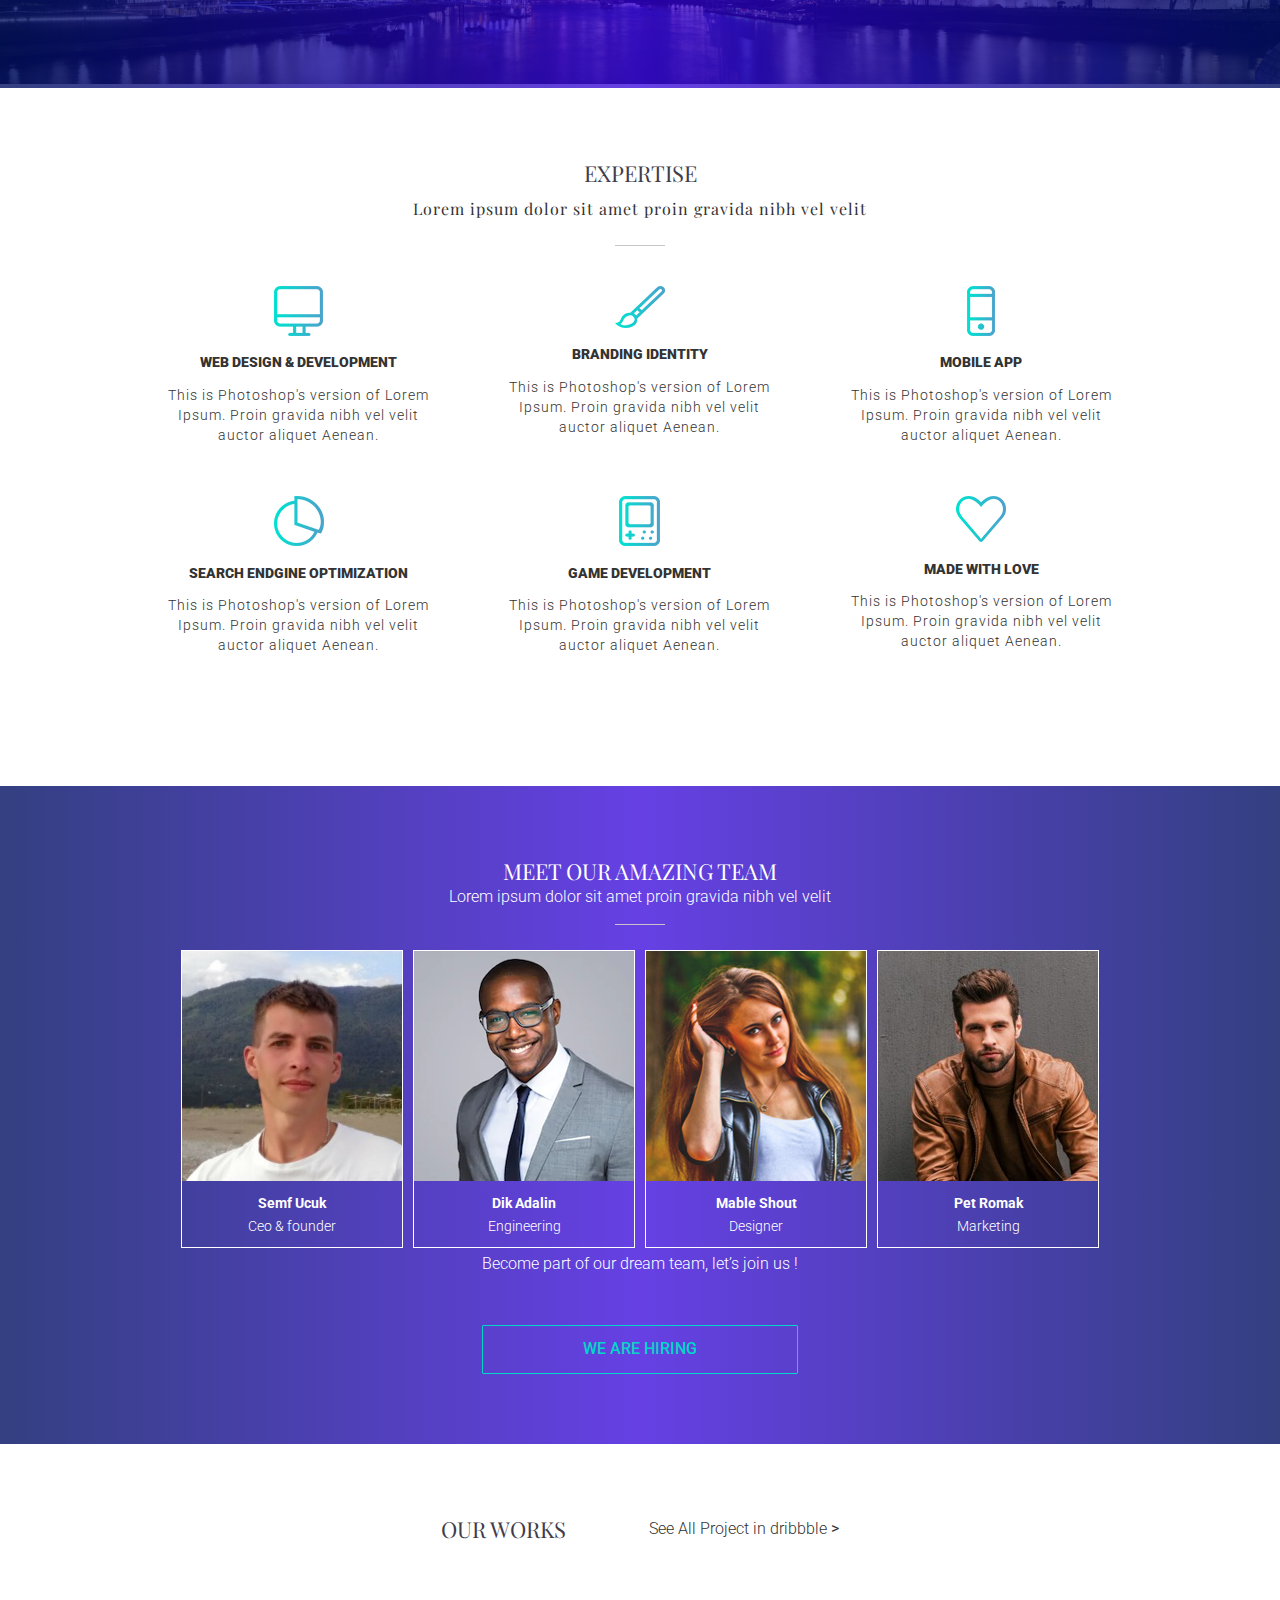
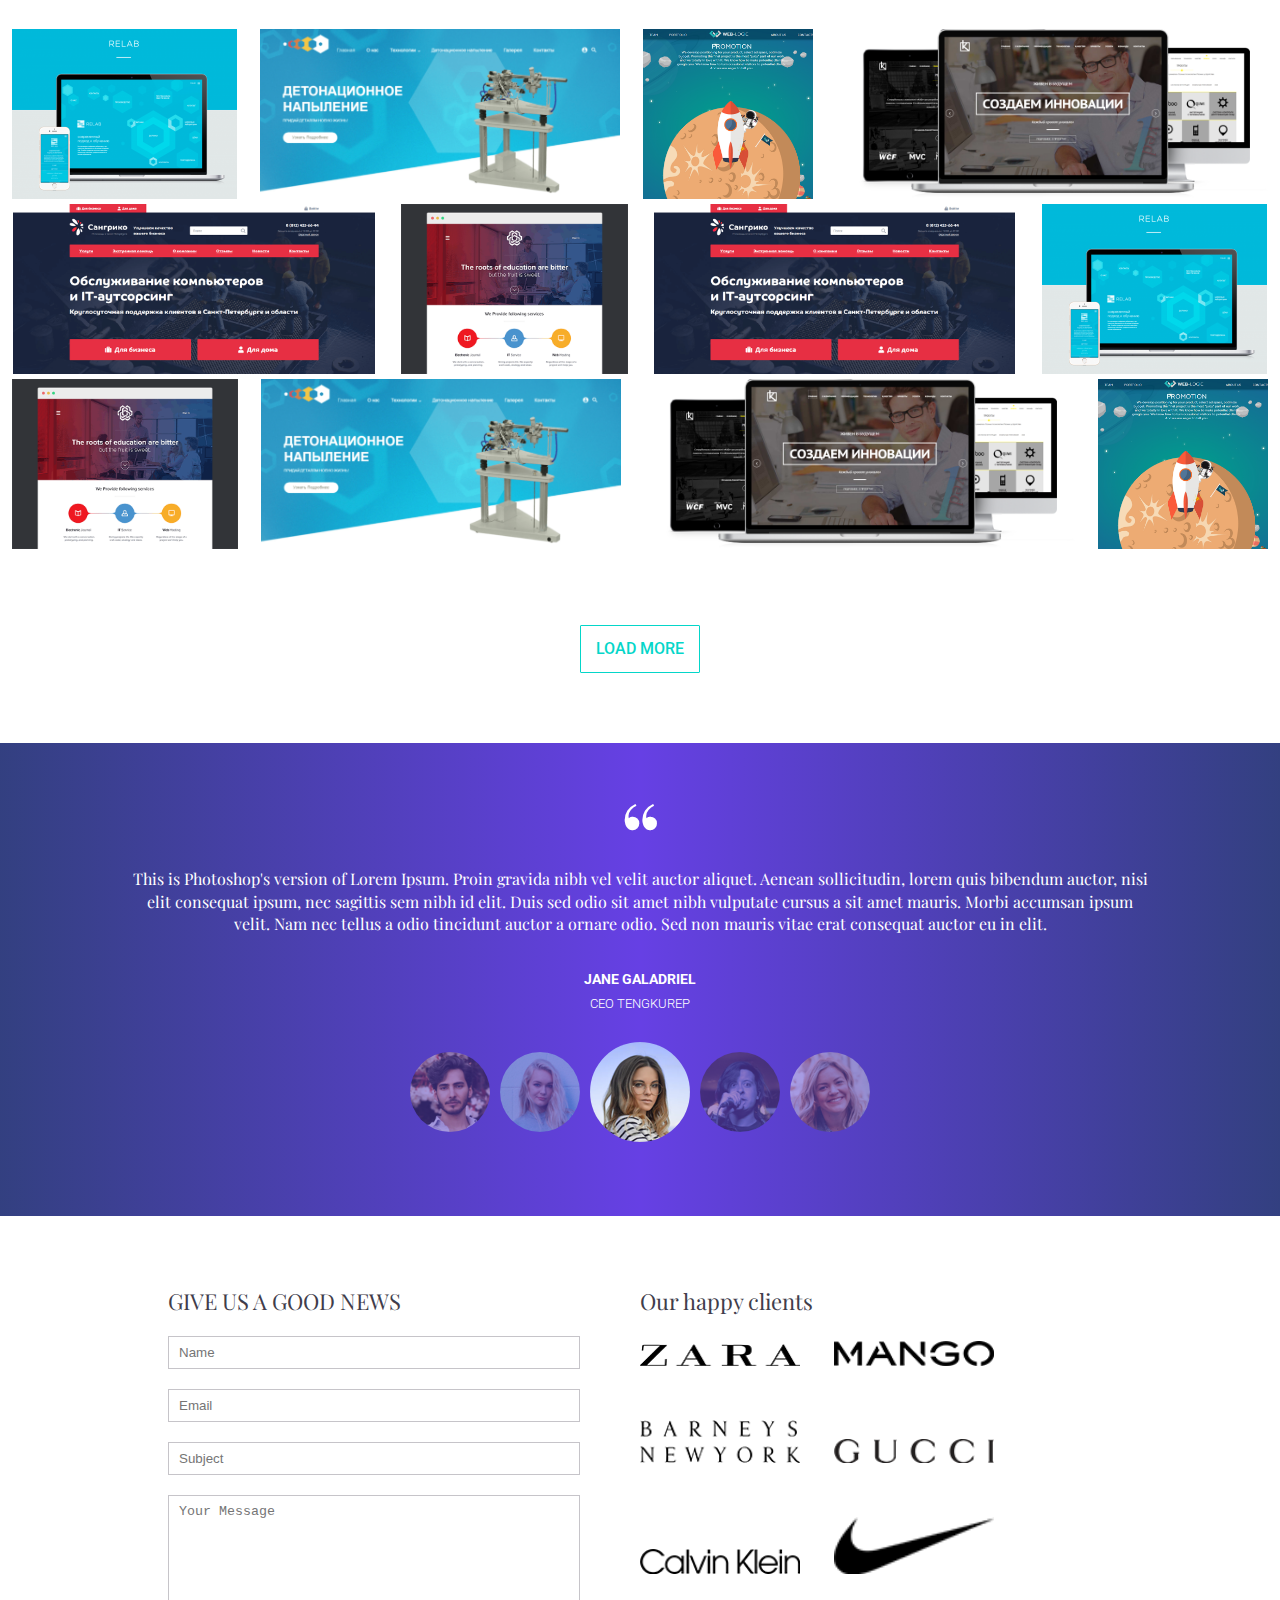
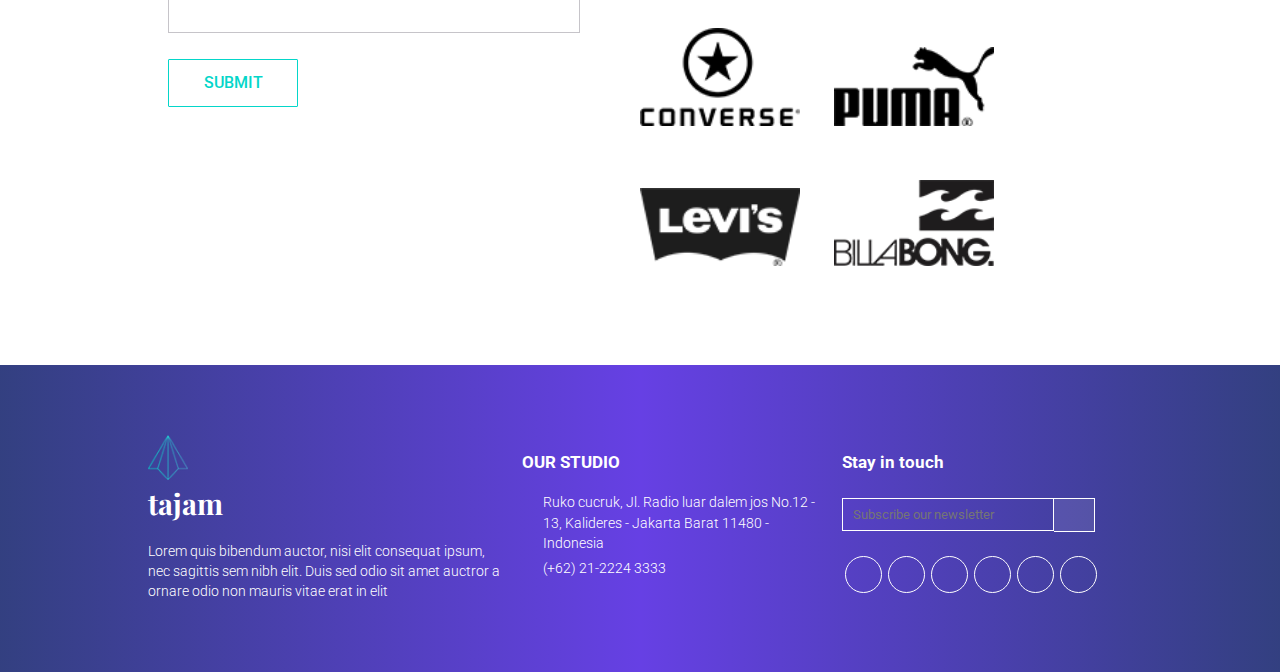
==== commit e6d26517: "Исправлены ошибки адаптации" ====
--- a/Tajem/index.html
+++ b/Tajem/index.html
@@ -147,12 +147,12 @@
 
     <section class="team-section full-bg">
       <div class="bg-overlay"></div>
-      <div class="wrapper team vertical-flex vertical-center upper-overlay center-block white-text">
+      <div class="wrapper team vertical-flex vertical-center wrap upper-overlay center-block white-text">
         <h2 class="playfair-font white-text">MEET OUR AMAZING TEAM</h2>
         <p>Lorem ipsum dolor sit amet proin gravida nibh vel velit</p>
         <span class="separator gray"></span>
-        <div class="flex vertical-center horizontal-center wrap center-text">
-          <div class="person-card roboto-font">
+        <div class="flex vertical-center horizontal-center wrap center-text center-block">
+            <div class="person-card">
             <img class="person-face" src="Images/seo-person.jpg" alt="">
             <h3 class="roboto-font">Semf Ucuk</h3>
             <p>Ceo & founder</p>
@@ -303,7 +303,7 @@
     </section>
 
     <section class="parthners-section">
-      <div class="wrapper parthners flex wrap center-block">
+      <div class="wrapper parthners flex center-block">
         <div class="feedback-form-wrap area-left">
           <h2 class="uppercase">Give us a good news</h2>
             <form class="feedback vertical-flex roboto-font">
@@ -334,7 +334,7 @@
     <section class="footer-section full-bg">
       <div class="bg-overlay"></div>
       <div class="wrapper footer vertical-flex upper-overlay center-block">
-        <div class="info-container flex wrap">
+        <div class="info-container flex">
           <div class="logo-box info vertical-flex white-text">
             <span style="margin-bottom: 20px;" class="horizontal-flex">
               <img class="logo" src="Images/tajam-logo.png" alt="">
--- a/Tajem/styles/master.css
+++ b/Tajem/styles/master.css
@@ -286,6 +286,7 @@
 
 .team {
   padding: 70px 0;
+  min-width: auto;
 }
 .team, .teachers h2 {
   margin-bottom: 10px;
--- a/Tajem/styles/media.css
+++ b/Tajem/styles/media.css
@@ -75,14 +75,19 @@
   .adaptive-menu-button {
     display: block;
   }
+  .parthners {
+    flex-wrap: wrap;
+  }
+  .info-container {
+    flex-wrap: wrap;
+  }
 }
 
 @media screen and (max-width: 480px) {
   .video-section {
     display: none;
   }
-  /*Адаптивное меню*/
-  .adaptive-menu-button {
-    display: block;
+  .person-card {
+    margin-top: 20px;
   }
 }
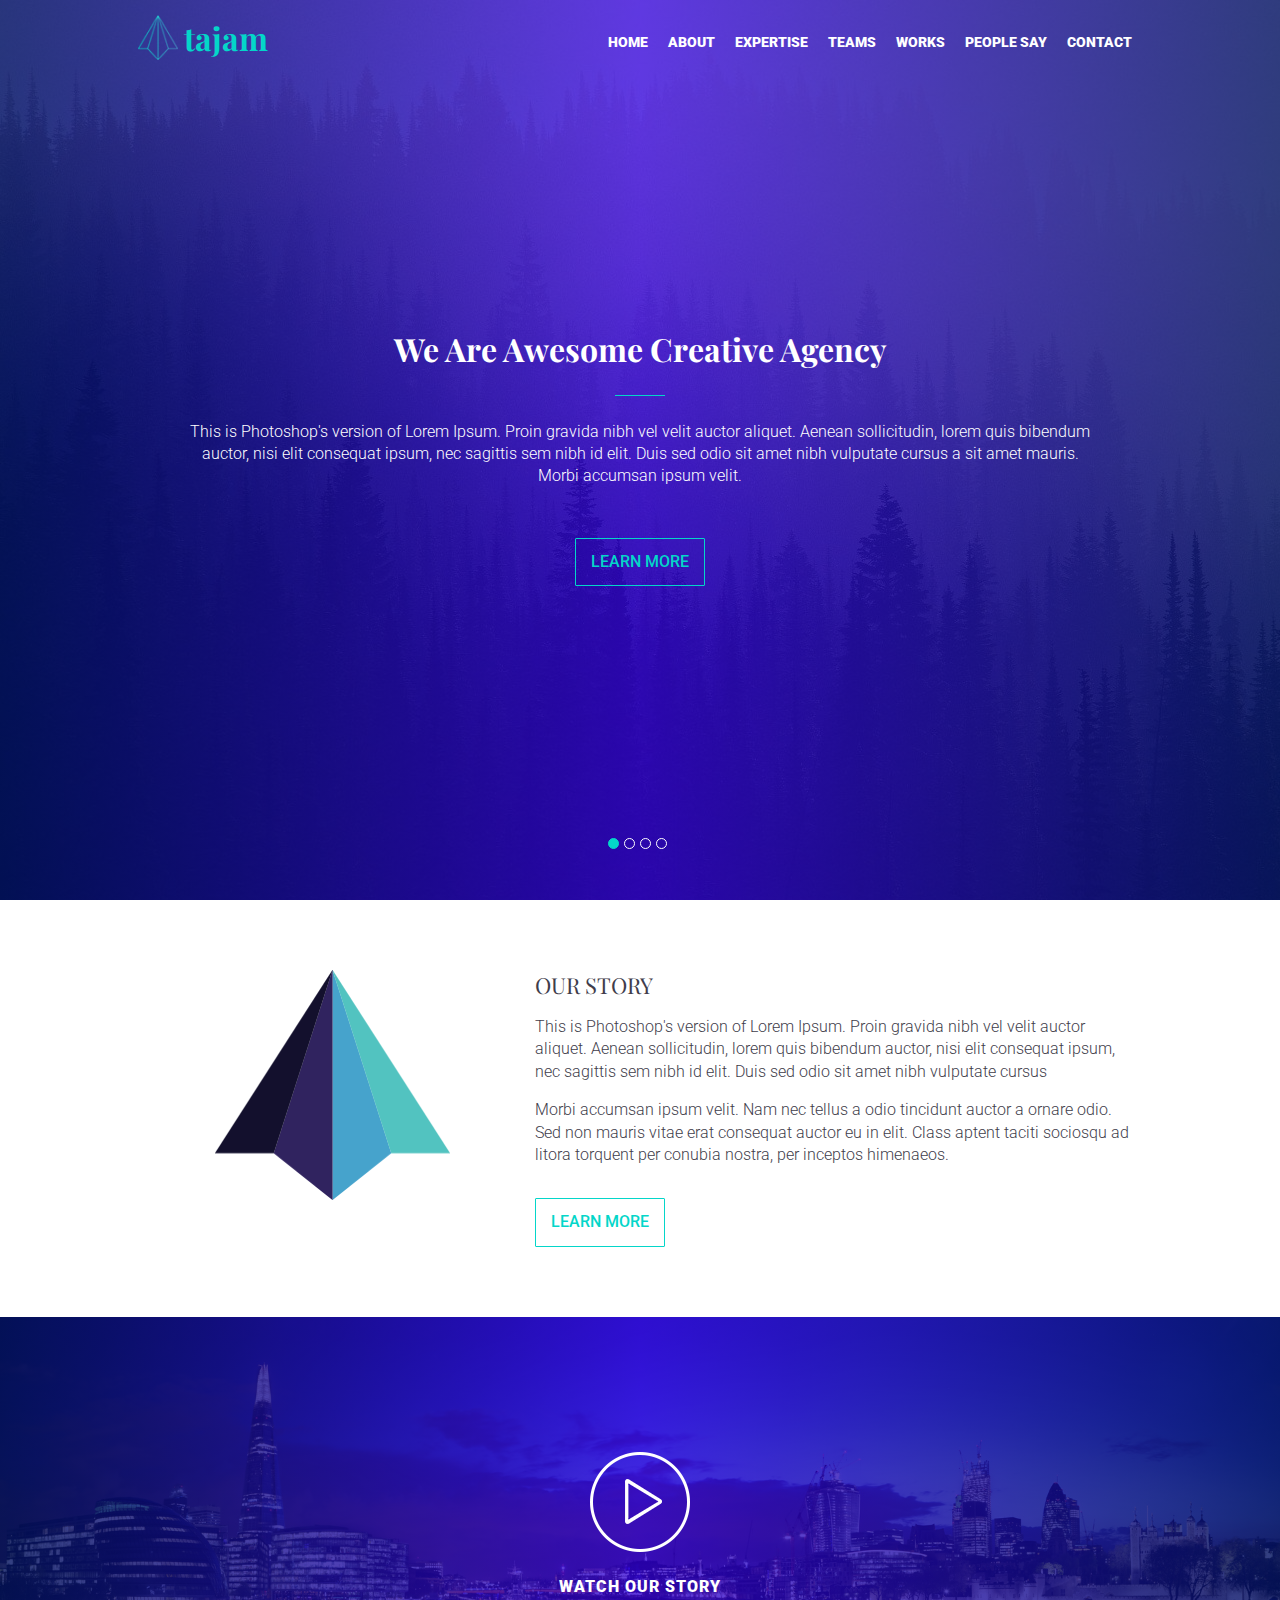
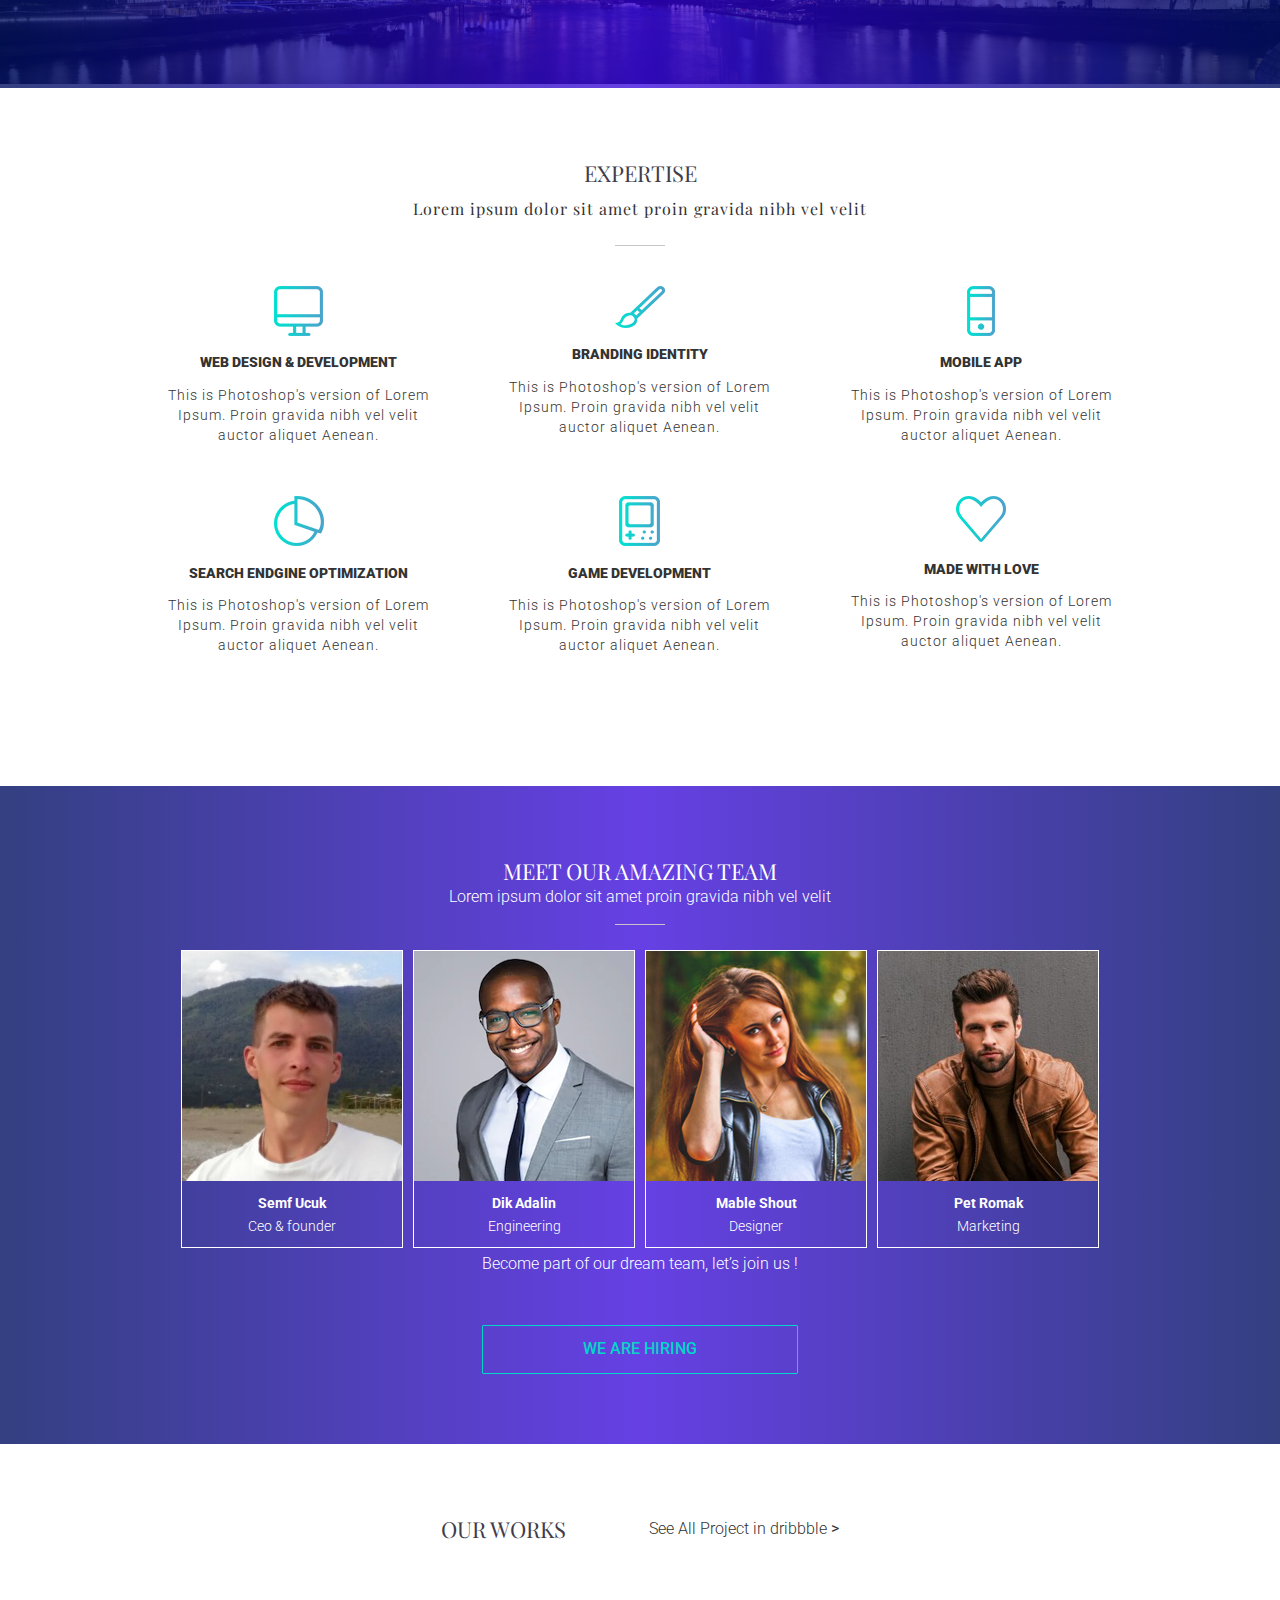
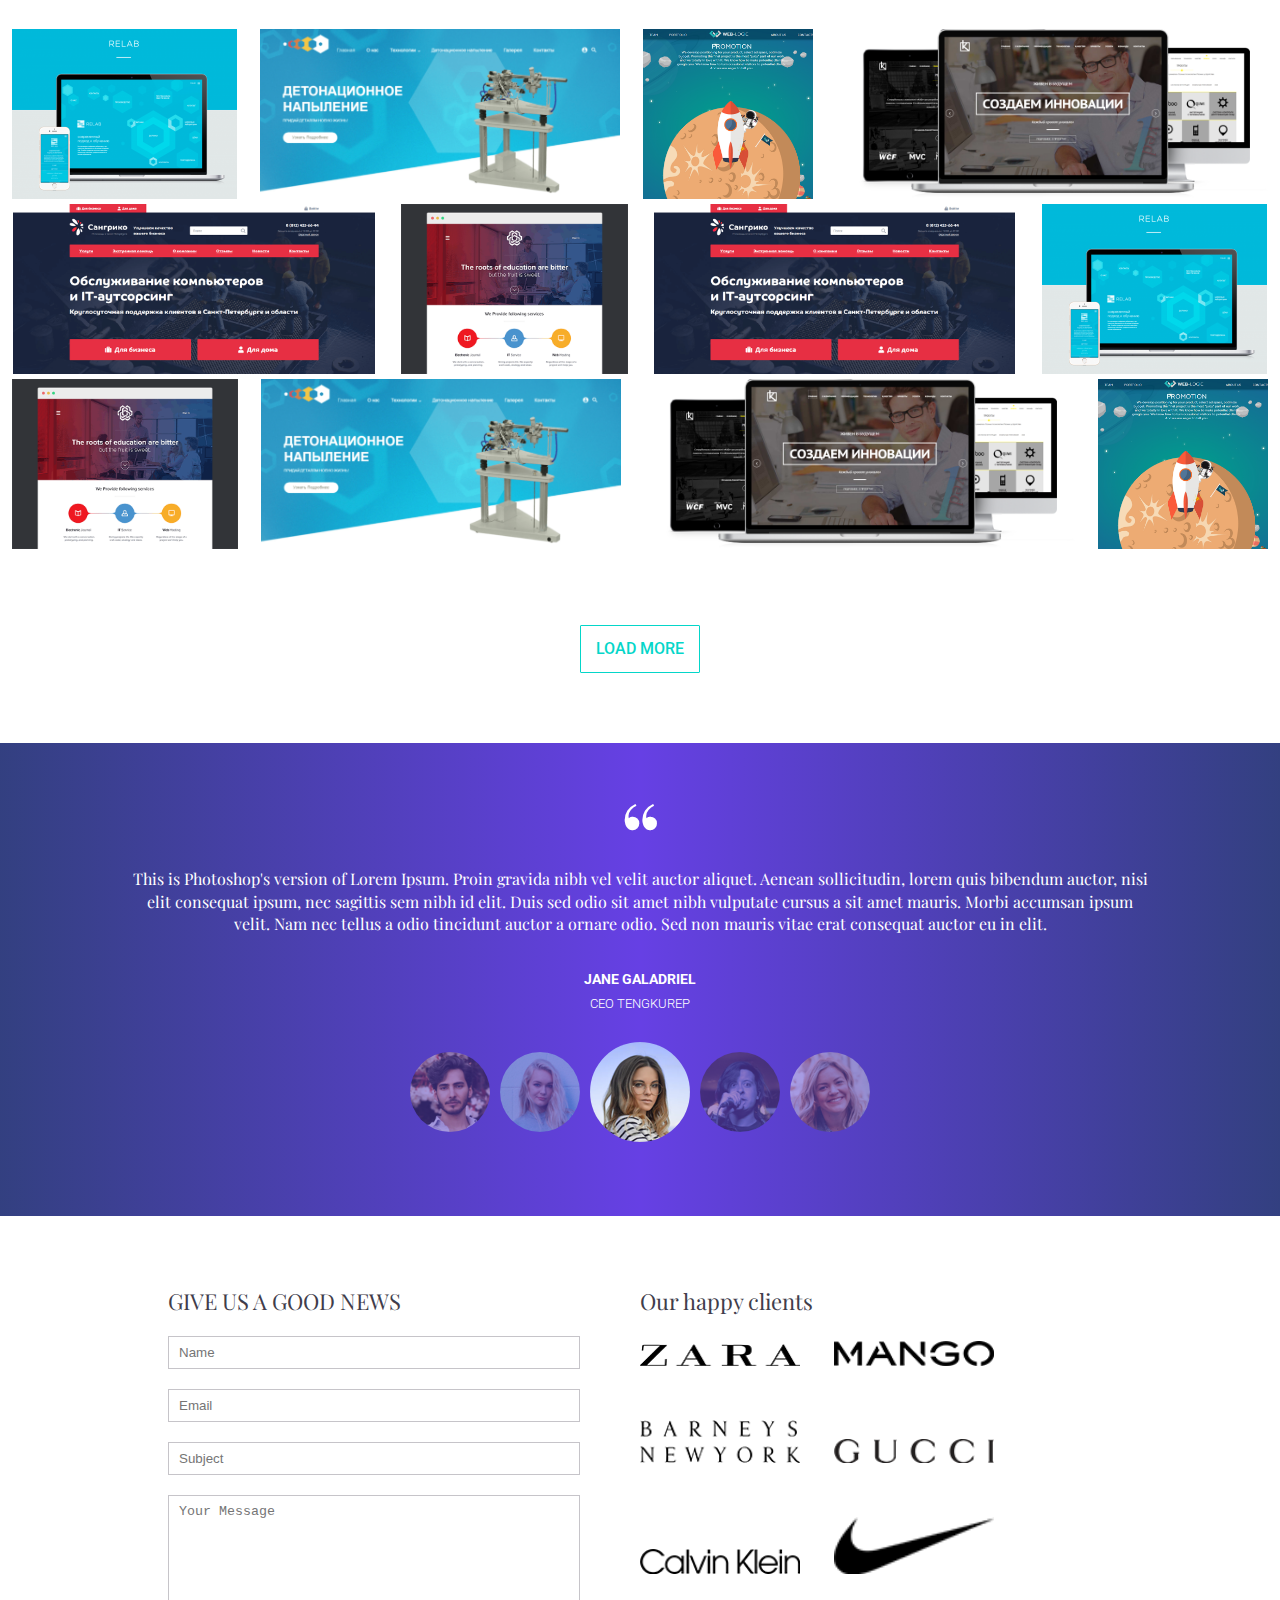
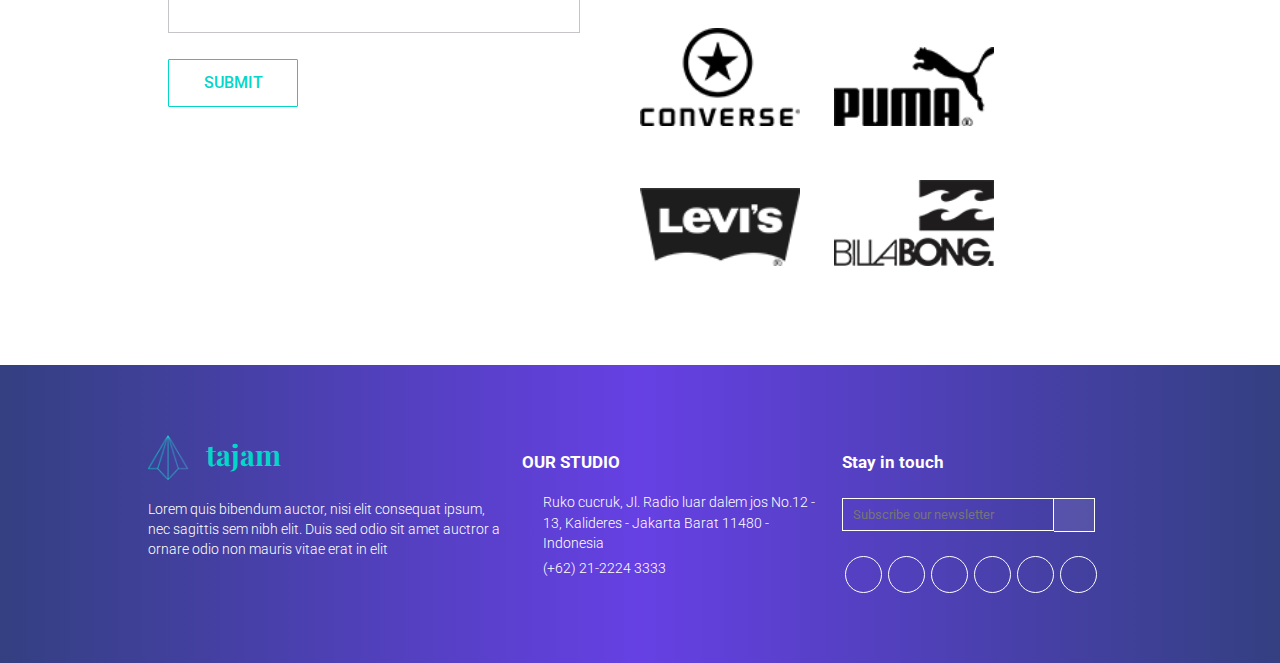
==== commit 919ac094: "Исправлены ошибки" ====
--- a/Tajem/index.html
+++ b/Tajem/index.html
@@ -335,12 +335,12 @@
       <div class="bg-overlay"></div>
       <div class="wrapper footer vertical-flex upper-overlay center-block">
         <div class="info-container flex">
-          <div class="logo-box info vertical-flex white-text">
-            <span style="margin-bottom: 20px;" class="horizontal-flex">
+          <div class="logo-box info vertical-flex">
+            <span style="margin-bottom: 20px;" class="flex">
               <img class="logo" src="Images/tajam-logo.png" alt="">
               <h1>tajam</h1>
             </span>
-            <p>Lorem quis bibendum auctor, nisi elit consequat ipsum, nec sagittis sem nibh elit. Duis sed odio sit amet auctror a ornare odio non mauris vitae erat in elit</p>
+            <p class="white-text">Lorem quis bibendum auctor, nisi elit consequat ipsum, nec sagittis sem nibh elit. Duis sed odio sit amet auctror a ornare odio non mauris vitae erat in elit</p>
           </div>
           <div class="contacts info vertical-flex vertical-start white-text">
             <h3 class="uppercase roboto-font">Our studio</h3>
--- a/Tajem/styles/master.css
+++ b/Tajem/styles/master.css
@@ -519,7 +519,7 @@
 }
 .send-button:hover {
   background-color: #fff;
-  color: rgba(0, 16, 97, 1);
+  color: rgba(0, 16, 97, 1)  !important;
 }
 
 .social-list li {
@@ -542,5 +542,5 @@
   background: #fff;
 }
 .social-list li:hover a {
-  color: rgba(0, 16, 97, 1);
-}
+  color: rgba(0, 16, 97, 1) !important;
+}
